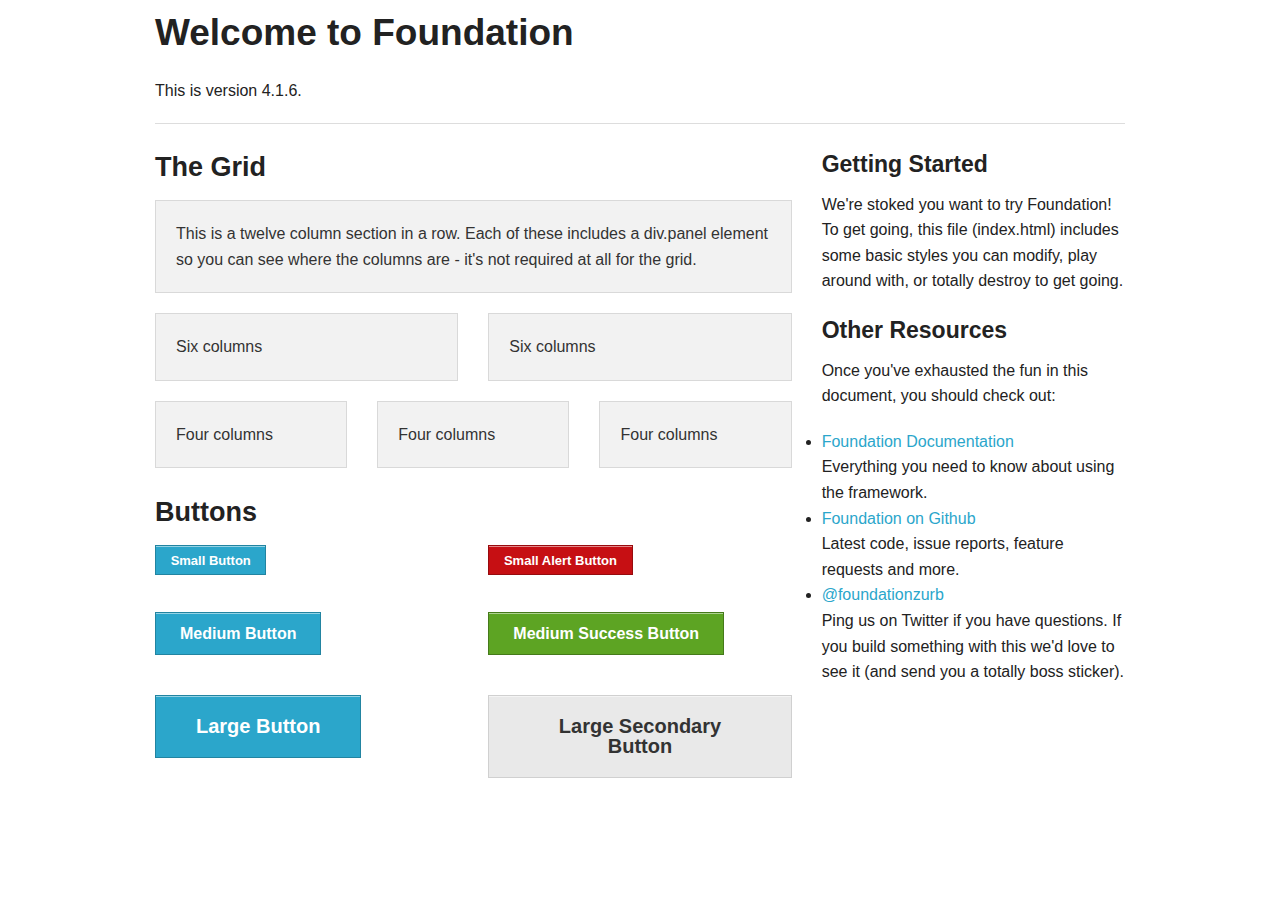
==== index.html @ 5af56830 "restarting with foundation" ====
<!DOCTYPE html>
<!--[if IE 8]> 				 <html class="no-js lt-ie9" lang="en" > <![endif]-->
<!--[if gt IE 8]><!--> <html class="no-js" lang="en" > <!--<![endif]-->

<head>
	<meta charset="utf-8" />
  <meta name="viewport" content="width=device-width" />
  <title>Foundation 4</title>

  
  <link rel="stylesheet" href="css/foundation.css" />
  

  <script src="js/vendor/custom.modernizr.js"></script>

</head>
<body>

	<div class="row">
		<div class="large-12 columns">
			<h2>Welcome to Foundation</h2>
			<p>This is version 4.1.6.</p>
			<hr />
		</div>
	</div>

	<div class="row">
		<div class="large-8 columns">
			<h3>The Grid</h3>

			<!-- Grid Example -->
			<div class="row">
				<div class="large-12 columns">
					<div class="panel">
						<p>This is a twelve column section in a row. Each of these includes a div.panel element so you can see where the columns are - it's not required at all for the grid.</p>
					</div>
				</div>
			</div>
			<div class="row">
				<div class="large-6 columns">
					<div class="panel">
						<p>Six columns</p>
					</div>
				</div>
				<div class="large-6 columns">
					<div class="panel">
						<p>Six columns</p>
					</div>
				</div>
			</div>
			<div class="row">
				<div class="large-4 columns">
					<div class="panel">
						<p>Four columns</p>
					</div>
				</div>
				<div class="large-4 columns">
					<div class="panel">
						<p>Four columns</p>
					</div>
				</div>
				<div class="large-4 columns">
					<div class="panel">
						<p>Four columns</p>
					</div>
				</div>
			</div>

			<h3>Buttons</h3>

      <div class="row">
        <div class="large-6 columns">
          <p><a href="#" class="small button">Small Button</a></p>
          <p><a href="#" class="button">Medium Button</a></p>
          <p><a href="#" class="large button">Large Button</a></p>
        </div>
        <div class="large-6 columns">
          <p><a href="#" class="small alert button">Small Alert Button</a></p>
          <p><a href="#" class="success button">Medium Success Button</a></p>
          <p><a href="#" class="large secondary button">Large Secondary Button</a></p>
        </div>
      </div>
		</div>

		<div class="large-4 columns">
			<h4>Getting Started</h4>
			<p>We're stoked you want to try Foundation! To get going, this file (index.html) includes some basic styles you can modify, play around with, or totally destroy to get going.</p>

			<h4>Other Resources</h4>
			<p>Once you've exhausted the fun in this document, you should check out:</p>
			<ul class="disc">
				<li><a href="http://foundation.zurb.com/docs">Foundation Documentation</a><br />Everything you need to know about using the framework.</li>
				<li><a href="http://github.com/zurb/foundation">Foundation on Github</a><br />Latest code, issue reports, feature requests and more.</li>
				<li><a href="http://twitter.com/foundationzurb">@foundationzurb</a><br />Ping us on Twitter if you have questions. If you build something with this we'd love to see it (and send you a totally boss sticker).</li>
			</ul>
		</div>
	</div>

  <script>
  document.write('<script src=' +
  ('__proto__' in {} ? 'js/vendor/zepto' : 'js/vendor/jquery') +
  '.js><\/script>')
  </script>
  
  <script src="js/foundation.min.js"></script>
  <!--
  
  <script src="js/foundation/foundation.js"></script>
  
  <script src="js/foundation/foundation.alerts.js"></script>
  
  <script src="js/foundation/foundation.clearing.js"></script>
  
  <script src="js/foundation/foundation.cookie.js"></script>
  
  <script src="js/foundation/foundation.dropdown.js"></script>
  
  <script src="js/foundation/foundation.forms.js"></script>
  
  <script src="js/foundation/foundation.joyride.js"></script>
  
  <script src="js/foundation/foundation.magellan.js"></script>
  
  <script src="js/foundation/foundation.orbit.js"></script>
  
  <script src="js/foundation/foundation.placeholder.js"></script>
  
  <script src="js/foundation/foundation.reveal.js"></script>
  
  <script src="js/foundation/foundation.section.js"></script>
  
  <script src="js/foundation/foundation.tooltips.js"></script>
  
  <script src="js/foundation/foundation.topbar.js"></script>
  
  -->
  
  <script>
    $(document).foundation();
  </script>
</body>
</html>
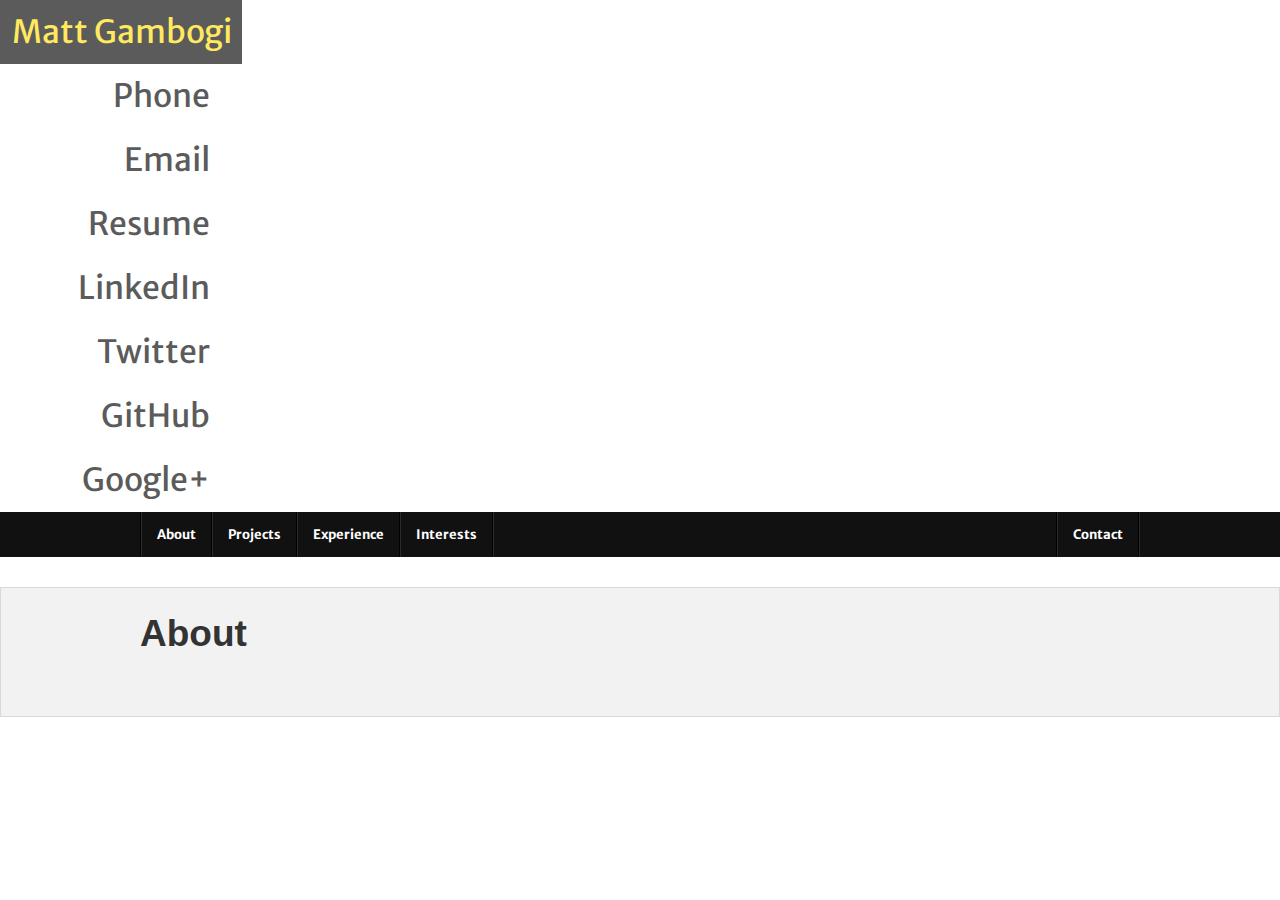
==== commit ba0c9d55: "Converting existing site to foundation, added sticky nav bar" ====
--- a/index.html
+++ b/index.html
@@ -5,136 +5,123 @@
 <head>
 	<meta charset="utf-8" />
   <meta name="viewport" content="width=device-width" />
-  <title>Foundation 4</title>
+  <title>Matt Gambogi</title>
 
   
   <link rel="stylesheet" href="css/foundation.css" />
-  
+  <link rel="stylesheet" href="css/custom.css"/>
 
   <script src="js/vendor/custom.modernizr.js"></script>
-
+  <link href='http://fonts.googleapis.com/css?family=Merriweather+Sans:400,700,800,300' rel='stylesheet' type='text/css'>
 </head>
 <body>
 
-	<div class="row">
-		<div class="large-12 columns">
-			<h2>Welcome to Foundation</h2>
-			<p>This is version 4.1.6.</p>
-			<hr />
-		</div>
+	<header>
+		<div id='top'>
+            <div id='nav'>
+            	<ul>
+        			<li id='title'>Matt Gambogi</li>
+        			<li><a href="tel:+17039993742">Phone</a></li>
+                    <li><a href="mailto:m@gambogi.com">Email</a></li>
+                    <li><a href="assets/resume.pdf"> Resume </a></li>
+                    <li><a href="http://www.linkedin.com/in/mgambogi"> LinkedIn </a></li>
+                    <li><a href="http://www.twitter.com/gambomb"> Twitter </a></li>
+                    <li><a href="http://www.github.com/mgambogi"> GitHub </a></li>
+                    <li><a href="https://plus.google.com/101357788675175963229/posts/"> Google+ </a></li>
+        		</ul>
+            </div>
+        </div>
+	</header>
+	<div class="contain-to-grid sticky">
+		<nav class="top-bar">
+		  <ul class="title-area">
+		    <!-- Title Area -->
+		    <!-- <li class="name">
+		      <h1><a href="#">Matt Gambogi </a></h1>
+		    </li> -->
+		    <!-- Remove the class "menu-icon" to get rid of menu icon. Take out "Menu" to just have icon alone -->
+		    <li class="toggle-topbar "><a href="#"><span>Menu</span></a></li>
+		  </ul>
+
+		  <section class="top-bar-section">
+		    <!-- Left Nav Section -->
+		    <ul class="left">
+		      <li class="divider"></li>
+		      <li><a href="#about">About</a></li>
+		      <li class="divider"></li>
+        	  <li><a href="#projects">Projects</a></li>
+        	  <li class="divider"></li>
+        	  <li><a href="#experience">Experience</a></li>
+        	  <li class="divider"></li>
+              <li><a href="#interests">Interests</a></li>
+              <li class="divider"></li>
+		    </ul>
+
+		    <!-- Right Nav Section -->
+		    <ul class="right">
+		      <li class="divider hide-for-small"></li>
+		      <li><a href="#">Contact</a></li>
+		      <li class="divider"></li>
+		      <li class="divider show-for-small"></li>
+		    </ul>
+		  </section>
+		</nav>
 	</div>
 
+	<div class="panel">
 	<div class="row">
-		<div class="large-8 columns">
-			<h3>The Grid</h3>
+		<h2>About</h2>
+  		<div class="small-3 push-9 columns">
 
-			<!-- Grid Example -->
-			<div class="row">
-				<div class="large-12 columns">
-					<div class="panel">
-						<p>This is a twelve column section in a row. Each of these includes a div.panel element so you can see where the columns are - it's not required at all for the grid.</p>
-					</div>
-				</div>
-			</div>
-			<div class="row">
-				<div class="large-6 columns">
-					<div class="panel">
-						<p>Six columns</p>
-					</div>
-				</div>
-				<div class="large-6 columns">
-					<div class="panel">
-						<p>Six columns</p>
-					</div>
-				</div>
-			</div>
-			<div class="row">
-				<div class="large-4 columns">
-					<div class="panel">
-						<p>Four columns</p>
-					</div>
-				</div>
-				<div class="large-4 columns">
-					<div class="panel">
-						<p>Four columns</p>
-					</div>
-				</div>
-				<div class="large-4 columns">
-					<div class="panel">
-						<p>Four columns</p>
-					</div>
-				</div>
-			</div>
+  		</div>
+  		<div class="small-9 pull-3 columns">
+  			
+	  		<p>
 
-			<h3>Buttons</h3>
-
-      <div class="row">
-        <div class="large-6 columns">
-          <p><a href="#" class="small button">Small Button</a></p>
-          <p><a href="#" class="button">Medium Button</a></p>
-          <p><a href="#" class="large button">Large Button</a></p>
-        </div>
-        <div class="large-6 columns">
-          <p><a href="#" class="small alert button">Small Alert Button</a></p>
-          <p><a href="#" class="success button">Medium Success Button</a></p>
-          <p><a href="#" class="large secondary button">Large Secondary Button</a></p>
-        </div>
-      </div>
-		</div>
-
-		<div class="large-4 columns">
-			<h4>Getting Started</h4>
-			<p>We're stoked you want to try Foundation! To get going, this file (index.html) includes some basic styles you can modify, play around with, or totally destroy to get going.</p>
-
-			<h4>Other Resources</h4>
-			<p>Once you've exhausted the fun in this document, you should check out:</p>
-			<ul class="disc">
-				<li><a href="http://foundation.zurb.com/docs">Foundation Documentation</a><br />Everything you need to know about using the framework.</li>
-				<li><a href="http://github.com/zurb/foundation">Foundation on Github</a><br />Latest code, issue reports, feature requests and more.</li>
-				<li><a href="http://twitter.com/foundationzurb">@foundationzurb</a><br />Ping us on Twitter if you have questions. If you build something with this we'd love to see it (and send you a totally boss sticker).</li>
-			</ul>
-		</div>
+	  		</p>
+  		</div>
+  	</div>
 	</div>
 
   <script>
-  document.write('<script src=' +
-  ('__proto__' in {} ? 'js/vendor/zepto' : 'js/vendor/jquery') +
-  '.js><\/script>')
+	  document.write('<script src=' +
+	  ('__proto__' in {} ? 'js/vendor/zepto' : 'js/vendor/jquery') +
+	  '.js><\/script>')
   </script>
   
   <script src="js/foundation.min.js"></script>
-  <!--
-  
-  <script src="js/foundation/foundation.js"></script>
-  
-  <script src="js/foundation/foundation.alerts.js"></script>
-  
-  <script src="js/foundation/foundation.clearing.js"></script>
-  
-  <script src="js/foundation/foundation.cookie.js"></script>
-  
-  <script src="js/foundation/foundation.dropdown.js"></script>
-  
-  <script src="js/foundation/foundation.forms.js"></script>
-  
-  <script src="js/foundation/foundation.joyride.js"></script>
-  
-  <script src="js/foundation/foundation.magellan.js"></script>
-  
-  <script src="js/foundation/foundation.orbit.js"></script>
-  
-  <script src="js/foundation/foundation.placeholder.js"></script>
-  
-  <script src="js/foundation/foundation.reveal.js"></script>
-  
-  <script src="js/foundation/foundation.section.js"></script>
-  
-  <script src="js/foundation/foundation.tooltips.js"></script>
-  
-  <script src="js/foundation/foundation.topbar.js"></script>
-  
-  -->
-  
+	  <!--
+	  
+	  <script src="js/foundation/foundation.js"></script>
+	  
+	  <script src="js/foundation/foundation.alerts.js"></script>
+	  
+	  <script src="js/foundation/foundation.clearing.js"></script>
+	  
+	  <script src="js/foundation/foundation.cookie.js"></script>
+	  
+	  <script src="js/foundation/foundation.dropdown.js"></script>
+	  
+	  <script src="js/foundation/foundation.forms.js"></script>
+	  
+	  <script src="js/foundation/foundation.joyride.js"></script>
+	  
+	  <script src="js/foundation/foundation.magellan.js"></script>
+	  
+	  <script src="js/foundation/foundation.orbit.js"></script>
+	  
+	  <script src="js/foundation/foundation.placeholder.js"></script>
+	  
+	  <script src="js/foundation/foundation.reveal.js"></script>
+	  
+	  <script src="js/foundation/foundation.section.js"></script>
+	  
+	  <script src="js/foundation/foundation.tooltips.js"></script>
+	  
+	  <script src="js/foundation/foundation.topbar.js"></script>
+	  
+	  -->
+	  
   <script>
     $(document).foundation();
   </script>
--- a/css/custom.css
+++ b/css/custom.css
@@ -0,0 +1,56 @@
+*{
+  font-family: 'Merriweather Sans', serif;
+  font-size: 16px;
+  line-height: 1.5;
+  margin:0;
+  padding: 0;
+  border: 0;
+  text-decoration: none;
+}
+body, html{
+  min-width:1200px;
+  height: 100%;
+  background-image: url(/home/matt/Projects/personal-website/assets/bright_squares.png)
+
+}
+header{
+	min-height: 500px;
+/*	margin-top: -10px;
+	padding-top: 10px;*/
+	margin-bottom: -20px;
+	background: url(/home/matt/Projects/personal-website/assets/myself-big.jpg) no-repeat center center; 
+	 -webkit-background-size: cover;
+	 -moz-background-size: cover;
+	 -o-background-size: cover;
+	 background-size: cover;
+	}
+
+#nav{
+  width: 15%;
+  height: 100%;
+  min-width: 220px;
+  background-image: url('/home/matt/Projects/personal-website/assets/scribble_light.png');
+  background-repeat: repeat;
+  opacity: .8;
+  background-color: rgba(255,255,255,.5);
+}
+
+ #nav a, a:visited, #nav ul li:first-child{
+  line-height: 200%;
+  min-width: 220px;
+  display: block;
+  color:#333;
+  background-color:rgba(0,0,0,0);
+  font-size: 200%;
+  text-align:right;
+  padding-right: 10px;
+
+}
+
+#nav a:hover, #nav ul li:first-child{
+  color: #FFE438;
+  width: 110%;
+  list-style-image: url("office.png");
+  background-color: #333;
+  /*background-color: rgba(0,0,0,0.75)*/
+}